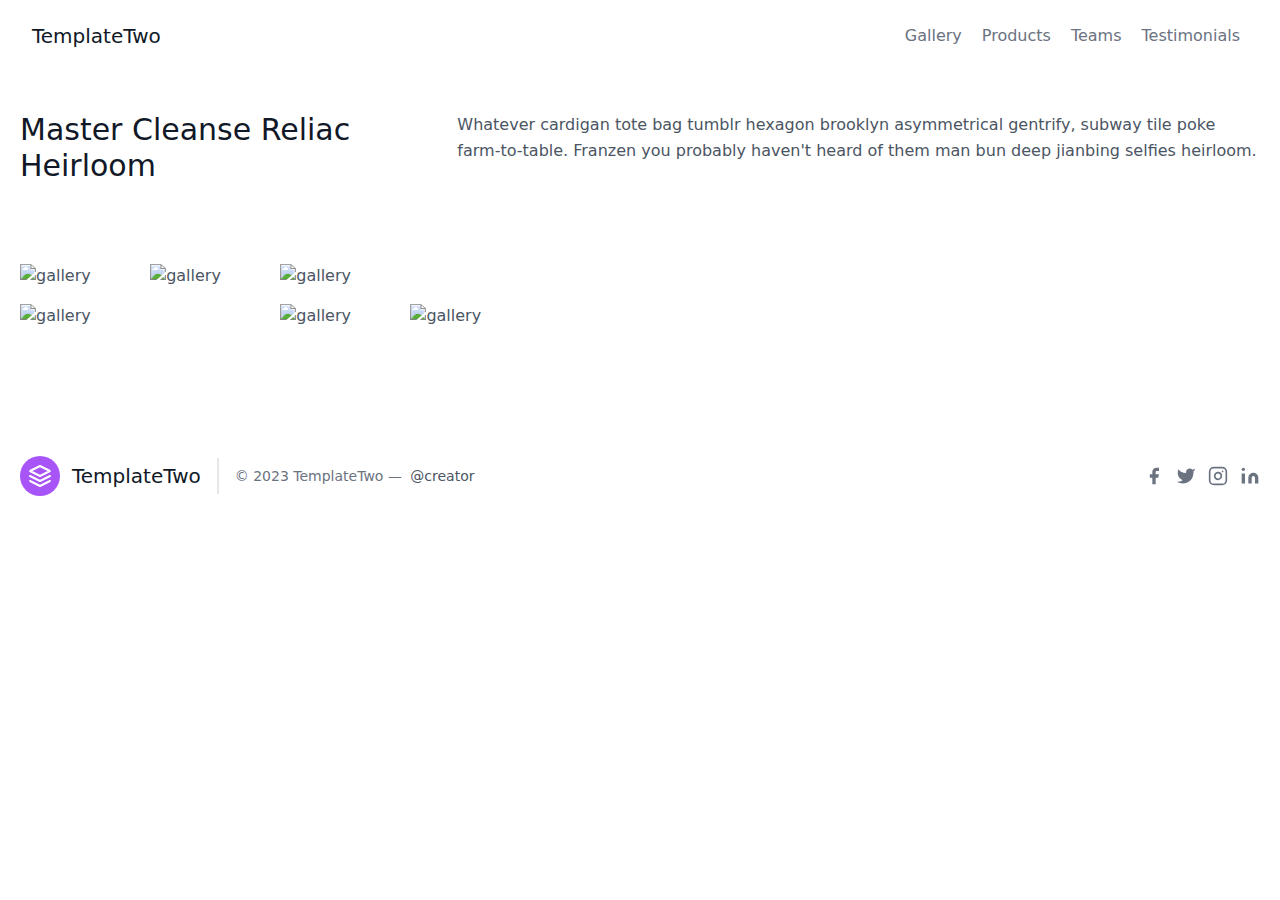
==== gallery.html @ 6d474719 "initial commit" ====
<!DOCTYPE html>
<html lang="en">
  <head>
    <meta charset="UTF-8" />
    <meta name="viewport" content="width=device-width, initial-scale=1.0" />
    <title>Simple Tailwind starter</title>
    <link rel="stylesheet" href="css/style.css" />
  </head>
  <body>
    <header class="text-gray-500">
      <div class="container mx-auto flex justify-between p-5 items-center">
        <div>
          <a
            href="index.html"
            class="flex font-medium items-center text-gray-900"
          >
            <span class="ml-3 text-xl">TemplateTwo</span>
          </a>
        </div>

        <nav
          class="hidden md:ml-4 md:py-1 md:pl-4 md:border-gray-400 md:flex flex-wrap items-center text-base justify-center"
        >
          <a href="gallery.html" class="mr-5 hover:text-gray-900">Gallery</a>
          <a href="products.html" class="mr-5 hover:text-gray-900">Products</a>
          <a href="teams.html" class="mr-5 hover:text-gray-900">Teams</a>
          <a href="testimonials.html" class="mr-5 hover:text-gray-900"
            >Testimonials</a
          >
        </nav>
        <button class="block md:hidden hover:bg-gray-300 rounded-xl group">
          <div class="w-5 my-[3px] h-[3px] bg-gray-800 mb-[2px]"></div>
          <div class="w-5 my-[3px] h-[3px] bg-gray-800 mb-[2px]"></div>
          <div class="w-5 my-[3px] h-[3px] bg-gray-800"></div>
          <div
            class="absolute top-0 -right-full opacity-0 h-screen w-[60%] border bg-gray-300 group-focus:right-0 group-focus:opacity-100 transition-all ease-in duration-300"
          >
            <ul class="flex flex-col items-center text-[18px] pt-[60px]">
              <li
                class="hover:bg-gray-200 hover:border border-white py-4 px-6 w-full"
              >
                <a href="gallery.html">Gallery</a>
              </li>
              <li
                class="hover:bg-gray-200 hover:border border-white py-4 px-6 w-full"
              >
                <a href="products.html">Products</a>
              </li>
              <li
                class="hover:bg-gray-200 hover:border border-white py-4 px-6 w-full"
              >
                <a href="teams.html">Teams</a>
              </li>
              <li
                class="hover:bg-gray-200 hover:border border-white py-4 px-6 w-full"
              >
                <a href="testimonials.html">Testimonials</a>
              </li>
            </ul>
          </div>
        </button>
      </div>
    </header>
    <section class="text-gray-600 body-font">
      <div class="container px-5 pb-24 pt-10 mx-auto flex flex-wrap">
        <div class="flex w-full mb-20 flex-wrap">
          <h1
            class="sm:text-3xl text-2xl font-medium title-font text-gray-900 lg:w-1/3 lg:mb-0 mb-4"
          >
            Master Cleanse Reliac Heirloom
          </h1>
          <p class="lg:pl-6 lg:w-2/3 mx-auto leading-relaxed text-base">
            Whatever cardigan tote bag tumblr hexagon brooklyn asymmetrical
            gentrify, subway tile poke farm-to-table. Franzen you probably
            haven't heard of them man bun deep jianbing selfies heirloom.
          </p>
        </div>
        <div class="flex flex-wrap md:-m-2 -m-1">
          <div class="flex flex-wrap w-1/2">
            <div class="md:p-2 p-1 w-1/2">
              <img
                alt="gallery"
                class="w-full object-cover h-full object-center block"
                src="https://dummyimage.com/500x300"
              />
            </div>
            <div class="md:p-2 p-1 w-1/2">
              <img
                alt="gallery"
                class="w-full object-cover h-full object-center block"
                src="https://dummyimage.com/501x301"
              />
            </div>
            <div class="md:p-2 p-1 w-full">
              <img
                alt="gallery"
                class="w-full h-full object-cover object-center block"
                src="https://dummyimage.com/600x360"
              />
            </div>
          </div>
          <div class="flex flex-wrap w-1/2">
            <div class="md:p-2 p-1 w-full">
              <img
                alt="gallery"
                class="w-full h-full object-cover object-center block"
                src="https://dummyimage.com/601x361"
              />
            </div>
            <div class="md:p-2 p-1 w-1/2">
              <img
                alt="gallery"
                class="w-full object-cover h-full object-center block"
                src="https://dummyimage.com/502x302"
              />
            </div>
            <div class="md:p-2 p-1 w-1/2">
              <img
                alt="gallery"
                class="w-full object-cover h-full object-center block"
                src="https://dummyimage.com/503x303"
              />
            </div>
          </div>
        </div>
      </div>
    </section>
    <footer class="text-gray-600 body-font">
      <div
        class="container px-5 py-8 mx-auto flex items-center sm:flex-row flex-col"
      >
        <a
          class="flex title-font font-medium items-center md:justify-start justify-center text-gray-900"
        >
          <svg
            xmlns="http://www.w3.org/2000/svg"
            fill="none"
            stroke="currentColor"
            stroke-linecap="round"
            stroke-linejoin="round"
            stroke-width="2"
            class="w-10 h-10 text-white p-2 bg-purple-500 rounded-full"
            viewBox="0 0 24 24"
          >
            <path
              d="M12 2L2 7l10 5 10-5-10-5zM2 17l10 5 10-5M2 12l10 5 10-5"
            ></path>
          </svg>
          <span class="ml-3 text-xl">TemplateTwo</span>
        </a>
        <p
          class="text-sm text-gray-500 sm:ml-4 sm:pl-4 sm:border-l-2 sm:border-gray-200 sm:py-2 sm:mt-0 mt-4"
        >
          © 2023 TemplateTwo —
          <a
            href="https://twitter.com/knyttneve"
            class="text-gray-600 ml-1"
            rel="noopener noreferrer"
            target="_blank"
            >@creator</a
          >
        </p>
        <span
          class="inline-flex sm:ml-auto sm:mt-0 mt-4 justify-center sm:justify-start"
        >
          <a class="text-gray-500">
            <svg
              fill="currentColor"
              stroke-linecap="round"
              stroke-linejoin="round"
              stroke-width="2"
              class="w-5 h-5"
              viewBox="0 0 24 24"
            >
              <path
                d="M18 2h-3a5 5 0 00-5 5v3H7v4h3v8h4v-8h3l1-4h-4V7a1 1 0 011-1h3z"
              ></path>
            </svg>
          </a>
          <a class="ml-3 text-gray-500">
            <svg
              fill="currentColor"
              stroke-linecap="round"
              stroke-linejoin="round"
              stroke-width="2"
              class="w-5 h-5"
              viewBox="0 0 24 24"
            >
              <path
                d="M23 3a10.9 10.9 0 01-3.14 1.53 4.48 4.48 0 00-7.86 3v1A10.66 10.66 0 013 4s-4 9 5 13a11.64 11.64 0 01-7 2c9 5 20 0 20-11.5a4.5 4.5 0 00-.08-.83A7.72 7.72 0 0023 3z"
              ></path>
            </svg>
          </a>
          <a class="ml-3 text-gray-500">
            <svg
              fill="none"
              stroke="currentColor"
              stroke-linecap="round"
              stroke-linejoin="round"
              stroke-width="2"
              class="w-5 h-5"
              viewBox="0 0 24 24"
            >
              <rect width="20" height="20" x="2" y="2" rx="5" ry="5"></rect>
              <path
                d="M16 11.37A4 4 0 1112.63 8 4 4 0 0116 11.37zm1.5-4.87h.01"
              ></path>
            </svg>
          </a>
          <a class="ml-3 text-gray-500">
            <svg
              fill="currentColor"
              stroke="currentColor"
              stroke-linecap="round"
              stroke-linejoin="round"
              stroke-width="0"
              class="w-5 h-5"
              viewBox="0 0 24 24"
            >
              <path
                stroke="none"
                d="M16 8a6 6 0 016 6v7h-4v-7a2 2 0 00-2-2 2 2 0 00-2 2v7h-4v-7a6 6 0 016-6zM2 9h4v12H2z"
              ></path>
              <circle cx="4" cy="4" r="2" stroke="none"></circle>
            </svg>
          </a>
        </span>
      </div>
    </footer>
  </body>
</html>
---- css/style.css ----
/*
! tailwindcss v3.3.5 | MIT License | https://tailwindcss.com
*/

/*
1. Prevent padding and border from affecting element width. (https://github.com/mozdevs/cssremedy/issues/4)
2. Allow adding a border to an element by just adding a border-width. (https://github.com/tailwindcss/tailwindcss/pull/116)
*/

*,
::before,
::after {
  box-sizing: border-box;
  /* 1 */
  border-width: 0;
  /* 2 */
  border-style: solid;
  /* 2 */
  border-color: #e5e7eb;
  /* 2 */
}

::before,
::after {
  --tw-content: '';
}

/*
1. Use a consistent sensible line-height in all browsers.
2. Prevent adjustments of font size after orientation changes in iOS.
3. Use a more readable tab size.
4. Use the user's configured `sans` font-family by default.
5. Use the user's configured `sans` font-feature-settings by default.
6. Use the user's configured `sans` font-variation-settings by default.
*/

html {
  line-height: 1.5;
  /* 1 */
  -webkit-text-size-adjust: 100%;
  /* 2 */
  -moz-tab-size: 4;
  /* 3 */
  -o-tab-size: 4;
     tab-size: 4;
  /* 3 */
  font-family: ui-sans-serif, system-ui, -apple-system, BlinkMacSystemFont, "Segoe UI", Roboto, "Helvetica Neue", Arial, "Noto Sans", sans-serif, "Apple Color Emoji", "Segoe UI Emoji", "Segoe UI Symbol", "Noto Color Emoji";
  /* 4 */
  font-feature-settings: normal;
  /* 5 */
  font-variation-settings: normal;
  /* 6 */
}

/*
1. Remove the margin in all browsers.
2. Inherit line-height from `html` so users can set them as a class directly on the `html` element.
*/

body {
  margin: 0;
  /* 1 */
  line-height: inherit;
  /* 2 */
}

/*
1. Add the correct height in Firefox.
2. Correct the inheritance of border color in Firefox. (https://bugzilla.mozilla.org/show_bug.cgi?id=190655)
3. Ensure horizontal rules are visible by default.
*/

hr {
  height: 0;
  /* 1 */
  color: inherit;
  /* 2 */
  border-top-width: 1px;
  /* 3 */
}

/*
Add the correct text decoration in Chrome, Edge, and Safari.
*/

abbr:where([title]) {
  -webkit-text-decoration: underline dotted;
          text-decoration: underline dotted;
}

/*
Remove the default font size and weight for headings.
*/

h1,
h2,
h3,
h4,
h5,
h6 {
  font-size: inherit;
  font-weight: inherit;
}

/*
Reset links to optimize for opt-in styling instead of opt-out.
*/

a {
  color: inherit;
  text-decoration: inherit;
}

/*
Add the correct font weight in Edge and Safari.
*/

b,
strong {
  font-weight: bolder;
}

/*
1. Use the user's configured `mono` font family by default.
2. Correct the odd `em` font sizing in all browsers.
*/

code,
kbd,
samp,
pre {
  font-family: ui-monospace, SFMono-Regular, Menlo, Monaco, Consolas, "Liberation Mono", "Courier New", monospace;
  /* 1 */
  font-size: 1em;
  /* 2 */
}

/*
Add the correct font size in all browsers.
*/

small {
  font-size: 80%;
}

/*
Prevent `sub` and `sup` elements from affecting the line height in all browsers.
*/

sub,
sup {
  font-size: 75%;
  line-height: 0;
  position: relative;
  vertical-align: baseline;
}

sub {
  bottom: -0.25em;
}

sup {
  top: -0.5em;
}

/*
1. Remove text indentation from table contents in Chrome and Safari. (https://bugs.chromium.org/p/chromium/issues/detail?id=999088, https://bugs.webkit.org/show_bug.cgi?id=201297)
2. Correct table border color inheritance in all Chrome and Safari. (https://bugs.chromium.org/p/chromium/issues/detail?id=935729, https://bugs.webkit.org/show_bug.cgi?id=195016)
3. Remove gaps between table borders by default.
*/

table {
  text-indent: 0;
  /* 1 */
  border-color: inherit;
  /* 2 */
  border-collapse: collapse;
  /* 3 */
}

/*
1. Change the font styles in all browsers.
2. Remove the margin in Firefox and Safari.
3. Remove default padding in all browsers.
*/

button,
input,
optgroup,
select,
textarea {
  font-family: inherit;
  /* 1 */
  font-feature-settings: inherit;
  /* 1 */
  font-variation-settings: inherit;
  /* 1 */
  font-size: 100%;
  /* 1 */
  font-weight: inherit;
  /* 1 */
  line-height: inherit;
  /* 1 */
  color: inherit;
  /* 1 */
  margin: 0;
  /* 2 */
  padding: 0;
  /* 3 */
}

/*
Remove the inheritance of text transform in Edge and Firefox.
*/

button,
select {
  text-transform: none;
}

/*
1. Correct the inability to style clickable types in iOS and Safari.
2. Remove default button styles.
*/

button,
[type='button'],
[type='reset'],
[type='submit'] {
  -webkit-appearance: button;
  /* 1 */
  background-color: transparent;
  /* 2 */
  background-image: none;
  /* 2 */
}

/*
Use the modern Firefox focus style for all focusable elements.
*/

:-moz-focusring {
  outline: auto;
}

/*
Remove the additional `:invalid` styles in Firefox. (https://github.com/mozilla/gecko-dev/blob/2f9eacd9d3d995c937b4251a5557d95d494c9be1/layout/style/res/forms.css#L728-L737)
*/

:-moz-ui-invalid {
  box-shadow: none;
}

/*
Add the correct vertical alignment in Chrome and Firefox.
*/

progress {
  vertical-align: baseline;
}

/*
Correct the cursor style of increment and decrement buttons in Safari.
*/

::-webkit-inner-spin-button,
::-webkit-outer-spin-button {
  height: auto;
}

/*
1. Correct the odd appearance in Chrome and Safari.
2. Correct the outline style in Safari.
*/

[type='search'] {
  -webkit-appearance: textfield;
  /* 1 */
  outline-offset: -2px;
  /* 2 */
}

/*
Remove the inner padding in Chrome and Safari on macOS.
*/

::-webkit-search-decoration {
  -webkit-appearance: none;
}

/*
1. Correct the inability to style clickable types in iOS and Safari.
2. Change font properties to `inherit` in Safari.
*/

::-webkit-file-upload-button {
  -webkit-appearance: button;
  /* 1 */
  font: inherit;
  /* 2 */
}

/*
Add the correct display in Chrome and Safari.
*/

summary {
  display: list-item;
}

/*
Removes the default spacing and border for appropriate elements.
*/

blockquote,
dl,
dd,
h1,
h2,
h3,
h4,
h5,
h6,
hr,
figure,
p,
pre {
  margin: 0;
}

fieldset {
  margin: 0;
  padding: 0;
}

legend {
  padding: 0;
}

ol,
ul,
menu {
  list-style: none;
  margin: 0;
  padding: 0;
}

/*
Reset default styling for dialogs.
*/

dialog {
  padding: 0;
}

/*
Prevent resizing textareas horizontally by default.
*/

textarea {
  resize: vertical;
}

/*
1. Reset the default placeholder opacity in Firefox. (https://github.com/tailwindlabs/tailwindcss/issues/3300)
2. Set the default placeholder color to the user's configured gray 400 color.
*/

input::-moz-placeholder, textarea::-moz-placeholder {
  opacity: 1;
  /* 1 */
  color: #9ca3af;
  /* 2 */
}

input::placeholder,
textarea::placeholder {
  opacity: 1;
  /* 1 */
  color: #9ca3af;
  /* 2 */
}

/*
Set the default cursor for buttons.
*/

button,
[role="button"] {
  cursor: pointer;
}

/*
Make sure disabled buttons don't get the pointer cursor.
*/

:disabled {
  cursor: default;
}

/*
1. Make replaced elements `display: block` by default. (https://github.com/mozdevs/cssremedy/issues/14)
2. Add `vertical-align: middle` to align replaced elements more sensibly by default. (https://github.com/jensimmons/cssremedy/issues/14#issuecomment-634934210)
   This can trigger a poorly considered lint error in some tools but is included by design.
*/

img,
svg,
video,
canvas,
audio,
iframe,
embed,
object {
  display: block;
  /* 1 */
  vertical-align: middle;
  /* 2 */
}

/*
Constrain images and videos to the parent width and preserve their intrinsic aspect ratio. (https://github.com/mozdevs/cssremedy/issues/14)
*/

img,
video {
  max-width: 100%;
  height: auto;
}

/* Make elements with the HTML hidden attribute stay hidden by default */

[hidden] {
  display: none;
}

*, ::before, ::after {
  --tw-border-spacing-x: 0;
  --tw-border-spacing-y: 0;
  --tw-translate-x: 0;
  --tw-translate-y: 0;
  --tw-rotate: 0;
  --tw-skew-x: 0;
  --tw-skew-y: 0;
  --tw-scale-x: 1;
  --tw-scale-y: 1;
  --tw-pan-x:  ;
  --tw-pan-y:  ;
  --tw-pinch-zoom:  ;
  --tw-scroll-snap-strictness: proximity;
  --tw-gradient-from-position:  ;
  --tw-gradient-via-position:  ;
  --tw-gradient-to-position:  ;
  --tw-ordinal:  ;
  --tw-slashed-zero:  ;
  --tw-numeric-figure:  ;
  --tw-numeric-spacing:  ;
  --tw-numeric-fraction:  ;
  --tw-ring-inset:  ;
  --tw-ring-offset-width: 0px;
  --tw-ring-offset-color: #fff;
  --tw-ring-color: rgb(59 130 246 / 0.5);
  --tw-ring-offset-shadow: 0 0 #0000;
  --tw-ring-shadow: 0 0 #0000;
  --tw-shadow: 0 0 #0000;
  --tw-shadow-colored: 0 0 #0000;
  --tw-blur:  ;
  --tw-brightness:  ;
  --tw-contrast:  ;
  --tw-grayscale:  ;
  --tw-hue-rotate:  ;
  --tw-invert:  ;
  --tw-saturate:  ;
  --tw-sepia:  ;
  --tw-drop-shadow:  ;
  --tw-backdrop-blur:  ;
  --tw-backdrop-brightness:  ;
  --tw-backdrop-contrast:  ;
  --tw-backdrop-grayscale:  ;
  --tw-backdrop-hue-rotate:  ;
  --tw-backdrop-invert:  ;
  --tw-backdrop-opacity:  ;
  --tw-backdrop-saturate:  ;
  --tw-backdrop-sepia:  ;
}

::backdrop {
  --tw-border-spacing-x: 0;
  --tw-border-spacing-y: 0;
  --tw-translate-x: 0;
  --tw-translate-y: 0;
  --tw-rotate: 0;
  --tw-skew-x: 0;
  --tw-skew-y: 0;
  --tw-scale-x: 1;
  --tw-scale-y: 1;
  --tw-pan-x:  ;
  --tw-pan-y:  ;
  --tw-pinch-zoom:  ;
  --tw-scroll-snap-strictness: proximity;
  --tw-gradient-from-position:  ;
  --tw-gradient-via-position:  ;
  --tw-gradient-to-position:  ;
  --tw-ordinal:  ;
  --tw-slashed-zero:  ;
  --tw-numeric-figure:  ;
  --tw-numeric-spacing:  ;
  --tw-numeric-fraction:  ;
  --tw-ring-inset:  ;
  --tw-ring-offset-width: 0px;
  --tw-ring-offset-color: #fff;
  --tw-ring-color: rgb(59 130 246 / 0.5);
  --tw-ring-offset-shadow: 0 0 #0000;
  --tw-ring-shadow: 0 0 #0000;
  --tw-shadow: 0 0 #0000;
  --tw-shadow-colored: 0 0 #0000;
  --tw-blur:  ;
  --tw-brightness:  ;
  --tw-contrast:  ;
  --tw-grayscale:  ;
  --tw-hue-rotate:  ;
  --tw-invert:  ;
  --tw-saturate:  ;
  --tw-sepia:  ;
  --tw-drop-shadow:  ;
  --tw-backdrop-blur:  ;
  --tw-backdrop-brightness:  ;
  --tw-backdrop-contrast:  ;
  --tw-backdrop-grayscale:  ;
  --tw-backdrop-hue-rotate:  ;
  --tw-backdrop-invert:  ;
  --tw-backdrop-opacity:  ;
  --tw-backdrop-saturate:  ;
  --tw-backdrop-sepia:  ;
}

.container {
  width: 100%;
}

@media (min-width: 640px) {
  .container {
    max-width: 640px;
  }
}

@media (min-width: 768px) {
  .container {
    max-width: 768px;
  }
}

@media (min-width: 1024px) {
  .container {
    max-width: 1024px;
  }
}

@media (min-width: 1280px) {
  .container {
    max-width: 1280px;
  }
}

@media (min-width: 1536px) {
  .container {
    max-width: 1536px;
  }
}

.pointer-events-none {
  pointer-events: none;
}

.absolute {
  position: absolute;
}

.relative {
  position: relative;
}

.-right-full {
  right: -100%;
}

.right-0 {
  right: 0px;
}

.top-0 {
  top: 0px;
}

.-m-1 {
  margin: -0.25rem;
}

.-m-4 {
  margin: -1rem;
}

.mx-auto {
  margin-left: auto;
  margin-right: auto;
}

.my-10 {
  margin-top: 2.5rem;
  margin-bottom: 2.5rem;
}

.my-\[3px\] {
  margin-top: 3px;
  margin-bottom: 3px;
}

.mb-1 {
  margin-bottom: 0.25rem;
}

.mb-10 {
  margin-bottom: 2.5rem;
}

.mb-20 {
  margin-bottom: 5rem;
}

.mb-3 {
  margin-bottom: 0.75rem;
}

.mb-4 {
  margin-bottom: 1rem;
}

.mb-5 {
  margin-bottom: 1.25rem;
}

.mb-6 {
  margin-bottom: 1.5rem;
}

.mb-8 {
  margin-bottom: 2rem;
}

.mb-\[2px\] {
  margin-bottom: 2px;
}

.ml-1 {
  margin-left: 0.25rem;
}

.ml-2 {
  margin-left: 0.5rem;
}

.ml-3 {
  margin-left: 0.75rem;
}

.ml-4 {
  margin-left: 1rem;
}

.ml-6 {
  margin-left: 1.5rem;
}

.ml-auto {
  margin-left: auto;
}

.mr-3 {
  margin-right: 0.75rem;
}

.mr-5 {
  margin-right: 1.25rem;
}

.mt-4 {
  margin-top: 1rem;
}

.mt-6 {
  margin-top: 1.5rem;
}

.block {
  display: block;
}

.inline-block {
  display: inline-block;
}

.flex {
  display: flex;
}

.inline-flex {
  display: inline-flex;
}

.hidden {
  display: none;
}

.h-1 {
  height: 0.25rem;
}

.h-10 {
  height: 2.5rem;
}

.h-20 {
  height: 5rem;
}

.h-4 {
  height: 1rem;
}

.h-48 {
  height: 12rem;
}

.h-5 {
  height: 1.25rem;
}

.h-6 {
  height: 1.5rem;
}

.h-64 {
  height: 16rem;
}

.h-\[3px\] {
  height: 3px;
}

.h-full {
  height: 100%;
}

.h-screen {
  height: 100vh;
}

.w-1\/2 {
  width: 50%;
}

.w-10 {
  width: 2.5rem;
}

.w-20 {
  width: 5rem;
}

.w-4 {
  width: 1rem;
}

.w-48 {
  width: 12rem;
}

.w-5 {
  width: 1.25rem;
}

.w-5\/6 {
  width: 83.333333%;
}

.w-6 {
  width: 1.5rem;
}

.w-\[60\%\] {
  width: 60%;
}

.w-full {
  width: 100%;
}

.flex-shrink-0 {
  flex-shrink: 0;
}

.flex-grow {
  flex-grow: 1;
}

.appearance-none {
  -webkit-appearance: none;
     -moz-appearance: none;
          appearance: none;
}

.flex-col {
  flex-direction: column;
}

.flex-wrap {
  flex-wrap: wrap;
}

.items-center {
  align-items: center;
}

.justify-center {
  justify-content: center;
}

.justify-between {
  justify-content: space-between;
}

.overflow-hidden {
  overflow: hidden;
}

.rounded {
  border-radius: 0.25rem;
}

.rounded-full {
  border-radius: 9999px;
}

.rounded-lg {
  border-radius: 0.5rem;
}

.rounded-xl {
  border-radius: 0.75rem;
}

.border {
  border-width: 1px;
}

.border-0 {
  border-width: 0px;
}

.border-2 {
  border-width: 2px;
}

.border-b-2 {
  border-bottom-width: 2px;
}

.border-l-2 {
  border-left-width: 2px;
}

.border-gray-100 {
  --tw-border-opacity: 1;
  border-color: rgb(243 244 246 / var(--tw-border-opacity));
}

.border-gray-200 {
  --tw-border-opacity: 1;
  border-color: rgb(229 231 235 / var(--tw-border-opacity));
}

.border-gray-300 {
  --tw-border-opacity: 1;
  border-color: rgb(209 213 219 / var(--tw-border-opacity));
}

.border-white {
  --tw-border-opacity: 1;
  border-color: rgb(255 255 255 / var(--tw-border-opacity));
}

.bg-gray-100 {
  --tw-bg-opacity: 1;
  background-color: rgb(243 244 246 / var(--tw-bg-opacity));
}

.bg-gray-200 {
  --tw-bg-opacity: 1;
  background-color: rgb(229 231 235 / var(--tw-bg-opacity));
}

.bg-gray-300 {
  --tw-bg-opacity: 1;
  background-color: rgb(209 213 219 / var(--tw-bg-opacity));
}

.bg-gray-700 {
  --tw-bg-opacity: 1;
  background-color: rgb(55 65 81 / var(--tw-bg-opacity));
}

.bg-gray-800 {
  --tw-bg-opacity: 1;
  background-color: rgb(31 41 55 / var(--tw-bg-opacity));
}

.bg-indigo-500 {
  --tw-bg-opacity: 1;
  background-color: rgb(99 102 241 / var(--tw-bg-opacity));
}

.bg-purple-500 {
  --tw-bg-opacity: 1;
  background-color: rgb(168 85 247 / var(--tw-bg-opacity));
}

.object-cover {
  -o-object-fit: cover;
     object-fit: cover;
}

.object-center {
  -o-object-position: center;
     object-position: center;
}

.p-0 {
  padding: 0px;
}

.p-1 {
  padding: 0.25rem;
}

.p-2 {
  padding: 0.5rem;
}

.p-4 {
  padding: 1rem;
}

.p-5 {
  padding: 1.25rem;
}

.px-5 {
  padding-left: 1.25rem;
  padding-right: 1.25rem;
}

.px-6 {
  padding-left: 1.5rem;
  padding-right: 1.5rem;
}

.py-2 {
  padding-top: 0.5rem;
  padding-bottom: 0.5rem;
}

.py-24 {
  padding-top: 6rem;
  padding-bottom: 6rem;
}

.py-4 {
  padding-top: 1rem;
  padding-bottom: 1rem;
}

.py-8 {
  padding-top: 2rem;
  padding-bottom: 2rem;
}

.pb-24 {
  padding-bottom: 6rem;
}

.pb-5 {
  padding-bottom: 1.25rem;
}

.pl-3 {
  padding-left: 0.75rem;
}

.pr-10 {
  padding-right: 2.5rem;
}

.pt-10 {
  padding-top: 2.5rem;
}

.pt-\[60px\] {
  padding-top: 60px;
}

.pt-20 {
  padding-top: 5rem;
}

.text-center {
  text-align: center;
}

.text-2xl {
  font-size: 1.5rem;
  line-height: 2rem;
}

.text-3xl {
  font-size: 1.875rem;
  line-height: 2.25rem;
}

.text-\[18px\] {
  font-size: 18px;
}

.text-base {
  font-size: 1rem;
  line-height: 1.5rem;
}

.text-lg {
  font-size: 1.125rem;
  line-height: 1.75rem;
}

.text-sm {
  font-size: 0.875rem;
  line-height: 1.25rem;
}

.text-xl {
  font-size: 1.25rem;
  line-height: 1.75rem;
}

.font-medium {
  font-weight: 500;
}

.leading-relaxed {
  line-height: 1.625;
}

.tracking-wider {
  letter-spacing: 0.05em;
}

.tracking-widest {
  letter-spacing: 0.1em;
}

.text-gray-500 {
  --tw-text-opacity: 1;
  color: rgb(107 114 128 / var(--tw-text-opacity));
}

.text-gray-600 {
  --tw-text-opacity: 1;
  color: rgb(75 85 99 / var(--tw-text-opacity));
}

.text-gray-700 {
  --tw-text-opacity: 1;
  color: rgb(55 65 81 / var(--tw-text-opacity));
}

.text-gray-900 {
  --tw-text-opacity: 1;
  color: rgb(17 24 39 / var(--tw-text-opacity));
}

.text-indigo-500 {
  --tw-text-opacity: 1;
  color: rgb(99 102 241 / var(--tw-text-opacity));
}

.text-white {
  --tw-text-opacity: 1;
  color: rgb(255 255 255 / var(--tw-text-opacity));
}

.opacity-0 {
  opacity: 0;
}

.transition-all {
  transition-property: all;
  transition-timing-function: cubic-bezier(0.4, 0, 0.2, 1);
  transition-duration: 150ms;
}

.duration-300 {
  transition-duration: 300ms;
}

.ease-in {
  transition-timing-function: cubic-bezier(0.4, 0, 1, 1);
}

.hover\:border:hover {
  border-width: 1px;
}

.hover\:bg-gray-200:hover {
  --tw-bg-opacity: 1;
  background-color: rgb(229 231 235 / var(--tw-bg-opacity));
}

.hover\:bg-gray-300:hover {
  --tw-bg-opacity: 1;
  background-color: rgb(209 213 219 / var(--tw-bg-opacity));
}

.hover\:bg-indigo-600:hover {
  --tw-bg-opacity: 1;
  background-color: rgb(79 70 229 / var(--tw-bg-opacity));
}

.hover\:text-gray-900:hover {
  --tw-text-opacity: 1;
  color: rgb(17 24 39 / var(--tw-text-opacity));
}

.focus\:border-indigo-500:focus {
  --tw-border-opacity: 1;
  border-color: rgb(99 102 241 / var(--tw-border-opacity));
}

.focus\:outline-none:focus {
  outline: 2px solid transparent;
  outline-offset: 2px;
}

.focus\:ring-2:focus {
  --tw-ring-offset-shadow: var(--tw-ring-inset) 0 0 0 var(--tw-ring-offset-width) var(--tw-ring-offset-color);
  --tw-ring-shadow: var(--tw-ring-inset) 0 0 0 calc(2px + var(--tw-ring-offset-width)) var(--tw-ring-color);
  box-shadow: var(--tw-ring-offset-shadow), var(--tw-ring-shadow), var(--tw-shadow, 0 0 #0000);
}

.focus\:ring-indigo-200:focus {
  --tw-ring-opacity: 1;
  --tw-ring-color: rgb(199 210 254 / var(--tw-ring-opacity));
}

.group:focus .group-focus\:right-0 {
  right: 0px;
}

.group:focus .group-focus\:opacity-100 {
  opacity: 1;
}

@media (min-width: 640px) {
  .sm\:mb-0 {
    margin-bottom: 0px;
  }

  .sm\:ml-4 {
    margin-left: 1rem;
  }

  .sm\:ml-auto {
    margin-left: auto;
  }

  .sm\:mt-0 {
    margin-top: 0px;
  }

  .sm\:flex-row {
    flex-direction: row;
  }

  .sm\:justify-start {
    justify-content: flex-start;
  }

  .sm\:border-l-2 {
    border-left-width: 2px;
  }

  .sm\:border-gray-200 {
    --tw-border-opacity: 1;
    border-color: rgb(229 231 235 / var(--tw-border-opacity));
  }

  .sm\:py-2 {
    padding-top: 0.5rem;
    padding-bottom: 0.5rem;
  }

  .sm\:pl-4 {
    padding-left: 1rem;
  }

  .sm\:pl-8 {
    padding-left: 2rem;
  }

  .sm\:text-left {
    text-align: left;
  }

  .sm\:text-3xl {
    font-size: 1.875rem;
    line-height: 2.25rem;
  }

  .sm\:text-4xl {
    font-size: 2.25rem;
    line-height: 2.5rem;
  }
}

@media (min-width: 768px) {
  .md\:-m-2 {
    margin: -0.5rem;
  }

  .md\:mb-0 {
    margin-bottom: 0px;
  }

  .md\:ml-4 {
    margin-left: 1rem;
  }

  .md\:flex {
    display: flex;
  }

  .md\:hidden {
    display: none;
  }

  .md\:w-1\/2 {
    width: 50%;
  }

  .md\:flex-row {
    flex-direction: row;
  }

  .md\:items-start {
    align-items: flex-start;
  }

  .md\:justify-start {
    justify-content: flex-start;
  }

  .md\:border-gray-400 {
    --tw-border-opacity: 1;
    border-color: rgb(156 163 175 / var(--tw-border-opacity));
  }

  .md\:p-2 {
    padding: 0.5rem;
  }

  .md\:py-1 {
    padding-top: 0.25rem;
    padding-bottom: 0.25rem;
  }

  .md\:pl-16 {
    padding-left: 4rem;
  }

  .md\:pl-4 {
    padding-left: 1rem;
  }

  .md\:text-left {
    text-align: left;
  }
}

@media (min-width: 1024px) {
  .lg\:mb-0 {
    margin-bottom: 0px;
  }

  .lg\:mt-0 {
    margin-top: 0px;
  }

  .lg\:inline-block {
    display: inline-block;
  }

  .lg\:h-auto {
    height: auto;
  }

  .lg\:w-1\/2 {
    width: 50%;
  }

  .lg\:w-1\/3 {
    width: 33.333333%;
  }

  .lg\:w-2\/3 {
    width: 66.666667%;
  }

  .lg\:w-4\/5 {
    width: 80%;
  }

  .lg\:w-full {
    width: 100%;
  }

  .lg\:max-w-lg {
    max-width: 32rem;
  }

  .lg\:flex-grow {
    flex-grow: 1;
  }

  .lg\:py-6 {
    padding-top: 1.5rem;
    padding-bottom: 1.5rem;
  }

  .lg\:pl-10 {
    padding-left: 2.5rem;
  }

  .lg\:pl-24 {
    padding-left: 6rem;
  }

  .lg\:pl-6 {
    padding-left: 1.5rem;
  }
}
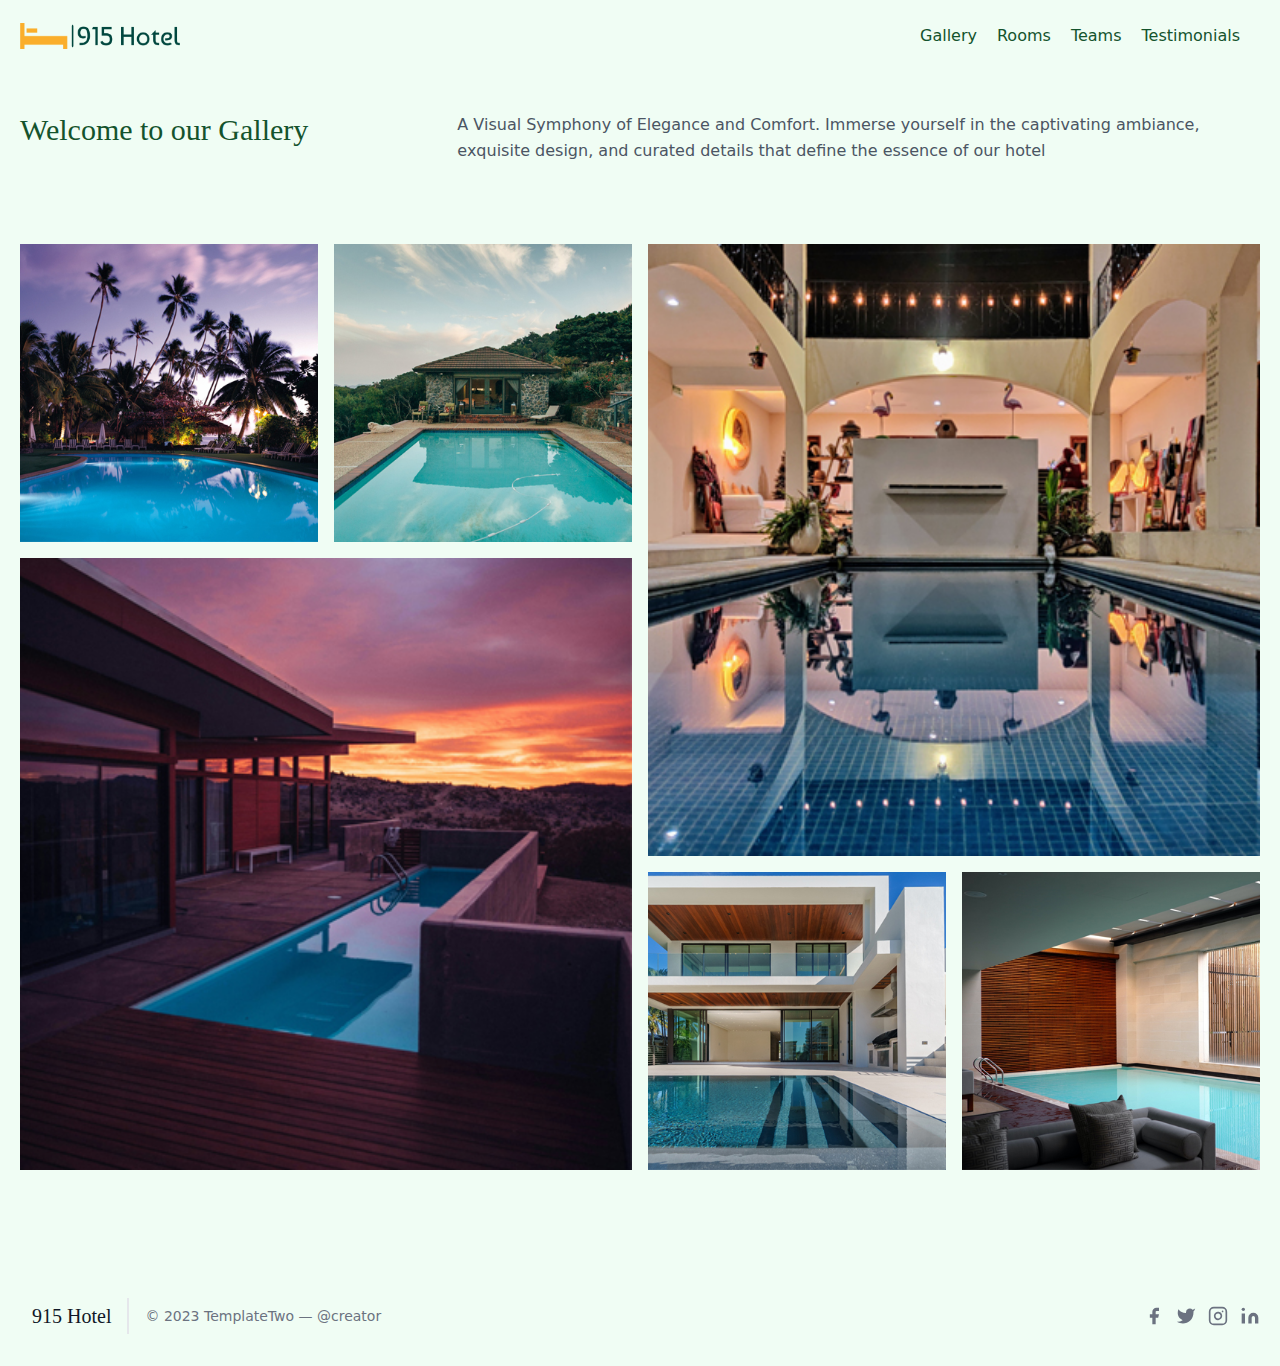
==== commit 2d8c2052: "initiall commit" ====
--- a/gallery.html
+++ b/gallery.html
@@ -3,18 +3,16 @@
   <head>
     <meta charset="UTF-8" />
     <meta name="viewport" content="width=device-width, initial-scale=1.0" />
-    <title>Simple Tailwind starter</title>
+    <title>915 Hotel | Gallery</title>
+    <link rel="shortcut icon" href="img/icon.png" type="image/x-icon" />
     <link rel="stylesheet" href="css/style.css" />
   </head>
-  <body>
-    <header class="text-gray-500">
+  <body class="bg-green-50">
+    <header class="text-green-900">
       <div class="container mx-auto flex justify-between p-5 items-center">
         <div>
-          <a
-            href="index.html"
-            class="flex font-medium items-center text-gray-900"
-          >
-            <span class="ml-3 text-xl">TemplateTwo</span>
+          <a href="index.html" class="flex font-medium items-center">
+            <img src="img/logo.png" class="w-40" />
           </a>
         </div>
 
@@ -22,7 +20,7 @@
           class="hidden md:ml-4 md:py-1 md:pl-4 md:border-gray-400 md:flex flex-wrap items-center text-base justify-center"
         >
           <a href="gallery.html" class="mr-5 hover:text-gray-900">Gallery</a>
-          <a href="products.html" class="mr-5 hover:text-gray-900">Products</a>
+          <a href="rooms.html" class="mr-5 hover:text-gray-900">Rooms</a>
           <a href="teams.html" class="mr-5 hover:text-gray-900">Teams</a>
           <a href="testimonials.html" class="mr-5 hover:text-gray-900"
             >Testimonials</a
@@ -33,26 +31,26 @@
           <div class="w-5 my-[3px] h-[3px] bg-gray-800 mb-[2px]"></div>
           <div class="w-5 my-[3px] h-[3px] bg-gray-800"></div>
           <div
-            class="absolute top-0 -right-full opacity-0 h-screen w-[60%] border bg-gray-300 group-focus:right-0 group-focus:opacity-100 transition-all ease-in duration-300"
+            class="absolute top-0 -right-full opacity-0 h-screen w-[60%] border bg-green-200 group-focus:right-0 group-focus:opacity-100 transition-all ease-in duration-200"
           >
             <ul class="flex flex-col items-center text-[18px] pt-[60px]">
               <li
-                class="hover:bg-gray-200 hover:border border-white py-4 px-6 w-full"
+                class="hover:bg-green-300  py-4 px-6 w-full"
               >
                 <a href="gallery.html">Gallery</a>
               </li>
               <li
-                class="hover:bg-gray-200 hover:border border-white py-4 px-6 w-full"
-              >
-                <a href="products.html">Products</a>
-              </li>
-              <li
-                class="hover:bg-gray-200 hover:border border-white py-4 px-6 w-full"
+                class="hover:bg-green-300  py-4 px-6 w-full"
+              >
+                <a href="rooms.html">Rooms</a>
+              </li>
+              <li
+                class="hover:bg-green-300  py-4 px-6 w-full"
               >
                 <a href="teams.html">Teams</a>
               </li>
               <li
-                class="hover:bg-gray-200 hover:border border-white py-4 px-6 w-full"
+                class="hover:bg-green-300  py-4 px-6 w-full"
               >
                 <a href="testimonials.html">Testimonials</a>
               </li>
@@ -61,18 +59,16 @@
         </button>
       </div>
     </header>
-    <section class="text-gray-600 body-font">
+    <section class="text-gray-600 ">
       <div class="container px-5 pb-24 pt-10 mx-auto flex flex-wrap">
         <div class="flex w-full mb-20 flex-wrap">
           <h1
-            class="sm:text-3xl text-2xl font-medium title-font text-gray-900 lg:w-1/3 lg:mb-0 mb-4"
+            class="sm:text-3xl text-2xl font-medium font-serif  text-green-900 lg:w-1/3 lg:mb-0 mb-4"
           >
-            Master Cleanse Reliac Heirloom
+            Welcome to our Gallery
           </h1>
           <p class="lg:pl-6 lg:w-2/3 mx-auto leading-relaxed text-base">
-            Whatever cardigan tote bag tumblr hexagon brooklyn asymmetrical
-            gentrify, subway tile poke farm-to-table. Franzen you probably
-            haven't heard of them man bun deep jianbing selfies heirloom.
+            A Visual Symphony of Elegance and Comfort. Immerse yourself in the captivating ambiance, exquisite design, and curated details that define the essence of our hotel
           </p>
         </div>
         <div class="flex flex-wrap md:-m-2 -m-1">
@@ -81,21 +77,21 @@
               <img
                 alt="gallery"
                 class="w-full object-cover h-full object-center block"
-                src="https://dummyimage.com/500x300"
-              />
-            </div>
-            <div class="md:p-2 p-1 w-1/2">
-              <img
-                alt="gallery"
-                class="w-full object-cover h-full object-center block"
-                src="https://dummyimage.com/501x301"
+                src="img/scene1.jpg"
+              />
+            </div>
+            <div class="md:p-2 p-1 w-1/2">
+              <img
+                alt="gallery"
+                class="w-full object-cover h-full object-center block"
+                src="img/scene2.jpg"
               />
             </div>
             <div class="md:p-2 p-1 w-full">
               <img
                 alt="gallery"
                 class="w-full h-full object-cover object-center block"
-                src="https://dummyimage.com/600x360"
+                src="img/scene3.jpg"
               />
             </div>
           </div>
@@ -104,21 +100,21 @@
               <img
                 alt="gallery"
                 class="w-full h-full object-cover object-center block"
-                src="https://dummyimage.com/601x361"
-              />
-            </div>
-            <div class="md:p-2 p-1 w-1/2">
-              <img
-                alt="gallery"
-                class="w-full object-cover h-full object-center block"
-                src="https://dummyimage.com/502x302"
-              />
-            </div>
-            <div class="md:p-2 p-1 w-1/2">
-              <img
-                alt="gallery"
-                class="w-full object-cover h-full object-center block"
-                src="https://dummyimage.com/503x303"
+                src="img/scene4.jpg"
+              />
+            </div>
+            <div class="md:p-2 p-1 w-1/2">
+              <img
+                alt="gallery"
+                class="w-full object-cover h-full object-center block"
+                src="img/scene5.jpg"
+              />
+            </div>
+            <div class="md:p-2 p-1 w-1/2">
+              <img
+                alt="gallery"
+                class="w-full object-cover h-full object-center block"
+                src="img/scene6.jpg"
               />
             </div>
           </div>
@@ -132,33 +128,14 @@
         <a
           class="flex title-font font-medium items-center md:justify-start justify-center text-gray-900"
         >
-          <svg
-            xmlns="http://www.w3.org/2000/svg"
-            fill="none"
-            stroke="currentColor"
-            stroke-linecap="round"
-            stroke-linejoin="round"
-            stroke-width="2"
-            class="w-10 h-10 text-white p-2 bg-purple-500 rounded-full"
-            viewBox="0 0 24 24"
-          >
-            <path
-              d="M12 2L2 7l10 5 10-5-10-5zM2 17l10 5 10-5M2 12l10 5 10-5"
-            ></path>
+         
           </svg>
-          <span class="ml-3 text-xl">TemplateTwo</span>
+          <span class="ml-3 text-xl font-serif">915 Hotel</span>
         </a>
         <p
           class="text-sm text-gray-500 sm:ml-4 sm:pl-4 sm:border-l-2 sm:border-gray-200 sm:py-2 sm:mt-0 mt-4"
         >
-          © 2023 TemplateTwo —
-          <a
-            href="https://twitter.com/knyttneve"
-            class="text-gray-600 ml-1"
-            rel="noopener noreferrer"
-            target="_blank"
-            >@creator</a
-          >
+          © 2023 TemplateTwo — @creator 
         </p>
         <span
           class="inline-flex sm:ml-auto sm:mt-0 mt-4 justify-center sm:justify-start"
--- a/css/style.css
+++ b/css/style.css
@@ -655,10 +655,6 @@
   margin-left: 0.25rem;
 }
 
-.ml-2 {
-  margin-left: 0.5rem;
-}
-
 .ml-3 {
   margin-left: 0.75rem;
 }
@@ -769,6 +765,10 @@
 
 .w-4 {
   width: 1rem;
+}
+
+.w-40 {
+  width: 10rem;
 }
 
 .w-48 {
@@ -884,11 +884,6 @@
   border-color: rgb(209 213 219 / var(--tw-border-opacity));
 }
 
-.border-white {
-  --tw-border-opacity: 1;
-  border-color: rgb(255 255 255 / var(--tw-border-opacity));
-}
-
 .bg-gray-100 {
   --tw-bg-opacity: 1;
   background-color: rgb(243 244 246 / var(--tw-bg-opacity));
@@ -899,11 +894,6 @@
   background-color: rgb(229 231 235 / var(--tw-bg-opacity));
 }
 
-.bg-gray-300 {
-  --tw-bg-opacity: 1;
-  background-color: rgb(209 213 219 / var(--tw-bg-opacity));
-}
-
 .bg-gray-700 {
   --tw-bg-opacity: 1;
   background-color: rgb(55 65 81 / var(--tw-bg-opacity));
@@ -914,14 +904,34 @@
   background-color: rgb(31 41 55 / var(--tw-bg-opacity));
 }
 
+.bg-green-200 {
+  --tw-bg-opacity: 1;
+  background-color: rgb(187 247 208 / var(--tw-bg-opacity));
+}
+
+.bg-green-300 {
+  --tw-bg-opacity: 1;
+  background-color: rgb(134 239 172 / var(--tw-bg-opacity));
+}
+
+.bg-green-50 {
+  --tw-bg-opacity: 1;
+  background-color: rgb(240 253 244 / var(--tw-bg-opacity));
+}
+
+.bg-green-500 {
+  --tw-bg-opacity: 1;
+  background-color: rgb(34 197 94 / var(--tw-bg-opacity));
+}
+
 .bg-indigo-500 {
   --tw-bg-opacity: 1;
   background-color: rgb(99 102 241 / var(--tw-bg-opacity));
 }
 
-.bg-purple-500 {
+.bg-yellow-400 {
   --tw-bg-opacity: 1;
-  background-color: rgb(168 85 247 / var(--tw-bg-opacity));
+  background-color: rgb(250 204 21 / var(--tw-bg-opacity));
 }
 
 .object-cover {
@@ -942,10 +952,6 @@
   padding: 0.25rem;
 }
 
-.p-2 {
-  padding: 0.5rem;
-}
-
 .p-4 {
   padding: 1rem;
 }
@@ -969,11 +975,6 @@
   padding-bottom: 0.5rem;
 }
 
-.py-24 {
-  padding-top: 6rem;
-  padding-bottom: 6rem;
-}
-
 .py-4 {
   padding-top: 1rem;
   padding-bottom: 1rem;
@@ -1008,12 +1009,12 @@
   padding-top: 60px;
 }
 
-.pt-20 {
-  padding-top: 5rem;
-}
-
 .text-center {
   text-align: center;
+}
+
+.font-serif {
+  font-family: ui-serif, Georgia, Cambria, "Times New Roman", Times, serif;
 }
 
 .text-2xl {
@@ -1054,6 +1055,10 @@
   font-weight: 500;
 }
 
+.font-semibold {
+  font-weight: 600;
+}
+
 .leading-relaxed {
   line-height: 1.625;
 }
@@ -1086,6 +1091,16 @@
   color: rgb(17 24 39 / var(--tw-text-opacity));
 }
 
+.text-green-900 {
+  --tw-text-opacity: 1;
+  color: rgb(20 83 45 / var(--tw-text-opacity));
+}
+
+.text-green-950 {
+  --tw-text-opacity: 1;
+  color: rgb(5 46 22 / var(--tw-text-opacity));
+}
+
 .text-indigo-500 {
   --tw-text-opacity: 1;
   color: rgb(99 102 241 / var(--tw-text-opacity));
@@ -1096,8 +1111,19 @@
   color: rgb(255 255 255 / var(--tw-text-opacity));
 }
 
+.text-green-500 {
+  --tw-text-opacity: 1;
+  color: rgb(34 197 94 / var(--tw-text-opacity));
+}
+
 .opacity-0 {
   opacity: 0;
+}
+
+.shadow-lg {
+  --tw-shadow: 0 10px 15px -3px rgb(0 0 0 / 0.1), 0 4px 6px -4px rgb(0 0 0 / 0.1);
+  --tw-shadow-colored: 0 10px 15px -3px var(--tw-shadow-color), 0 4px 6px -4px var(--tw-shadow-color);
+  box-shadow: var(--tw-ring-offset-shadow, 0 0 #0000), var(--tw-ring-shadow, 0 0 #0000), var(--tw-shadow);
 }
 
 .transition-all {
@@ -1106,21 +1132,12 @@
   transition-duration: 150ms;
 }
 
-.duration-300 {
-  transition-duration: 300ms;
+.duration-200 {
+  transition-duration: 200ms;
 }
 
 .ease-in {
   transition-timing-function: cubic-bezier(0.4, 0, 1, 1);
-}
-
-.hover\:border:hover {
-  border-width: 1px;
-}
-
-.hover\:bg-gray-200:hover {
-  --tw-bg-opacity: 1;
-  background-color: rgb(229 231 235 / var(--tw-bg-opacity));
 }
 
 .hover\:bg-gray-300:hover {
@@ -1128,6 +1145,21 @@
   background-color: rgb(209 213 219 / var(--tw-bg-opacity));
 }
 
+.hover\:bg-green-300:hover {
+  --tw-bg-opacity: 1;
+  background-color: rgb(134 239 172 / var(--tw-bg-opacity));
+}
+
+.hover\:bg-green-400:hover {
+  --tw-bg-opacity: 1;
+  background-color: rgb(74 222 128 / var(--tw-bg-opacity));
+}
+
+.hover\:bg-green-600:hover {
+  --tw-bg-opacity: 1;
+  background-color: rgb(22 163 74 / var(--tw-bg-opacity));
+}
+
 .hover\:bg-indigo-600:hover {
   --tw-bg-opacity: 1;
   background-color: rgb(79 70 229 / var(--tw-bg-opacity));
@@ -1138,9 +1170,24 @@
   color: rgb(17 24 39 / var(--tw-text-opacity));
 }
 
+.hover\:opacity-80:hover {
+  opacity: 0.8;
+}
+
+.hover\:shadow-md:hover {
+  --tw-shadow: 0 4px 6px -1px rgb(0 0 0 / 0.1), 0 2px 4px -2px rgb(0 0 0 / 0.1);
+  --tw-shadow-colored: 0 4px 6px -1px var(--tw-shadow-color), 0 2px 4px -2px var(--tw-shadow-color);
+  box-shadow: var(--tw-ring-offset-shadow, 0 0 #0000), var(--tw-ring-shadow, 0 0 #0000), var(--tw-shadow);
+}
+
 .focus\:border-indigo-500:focus {
   --tw-border-opacity: 1;
   border-color: rgb(99 102 241 / var(--tw-border-opacity));
+}
+
+.focus\:border-green-500:focus {
+  --tw-border-opacity: 1;
+  border-color: rgb(34 197 94 / var(--tw-border-opacity));
 }
 
 .focus\:outline-none:focus {
@@ -1302,10 +1349,6 @@
     margin-top: 0px;
   }
 
-  .lg\:inline-block {
-    display: inline-block;
-  }
-
   .lg\:h-auto {
     height: auto;
   }
